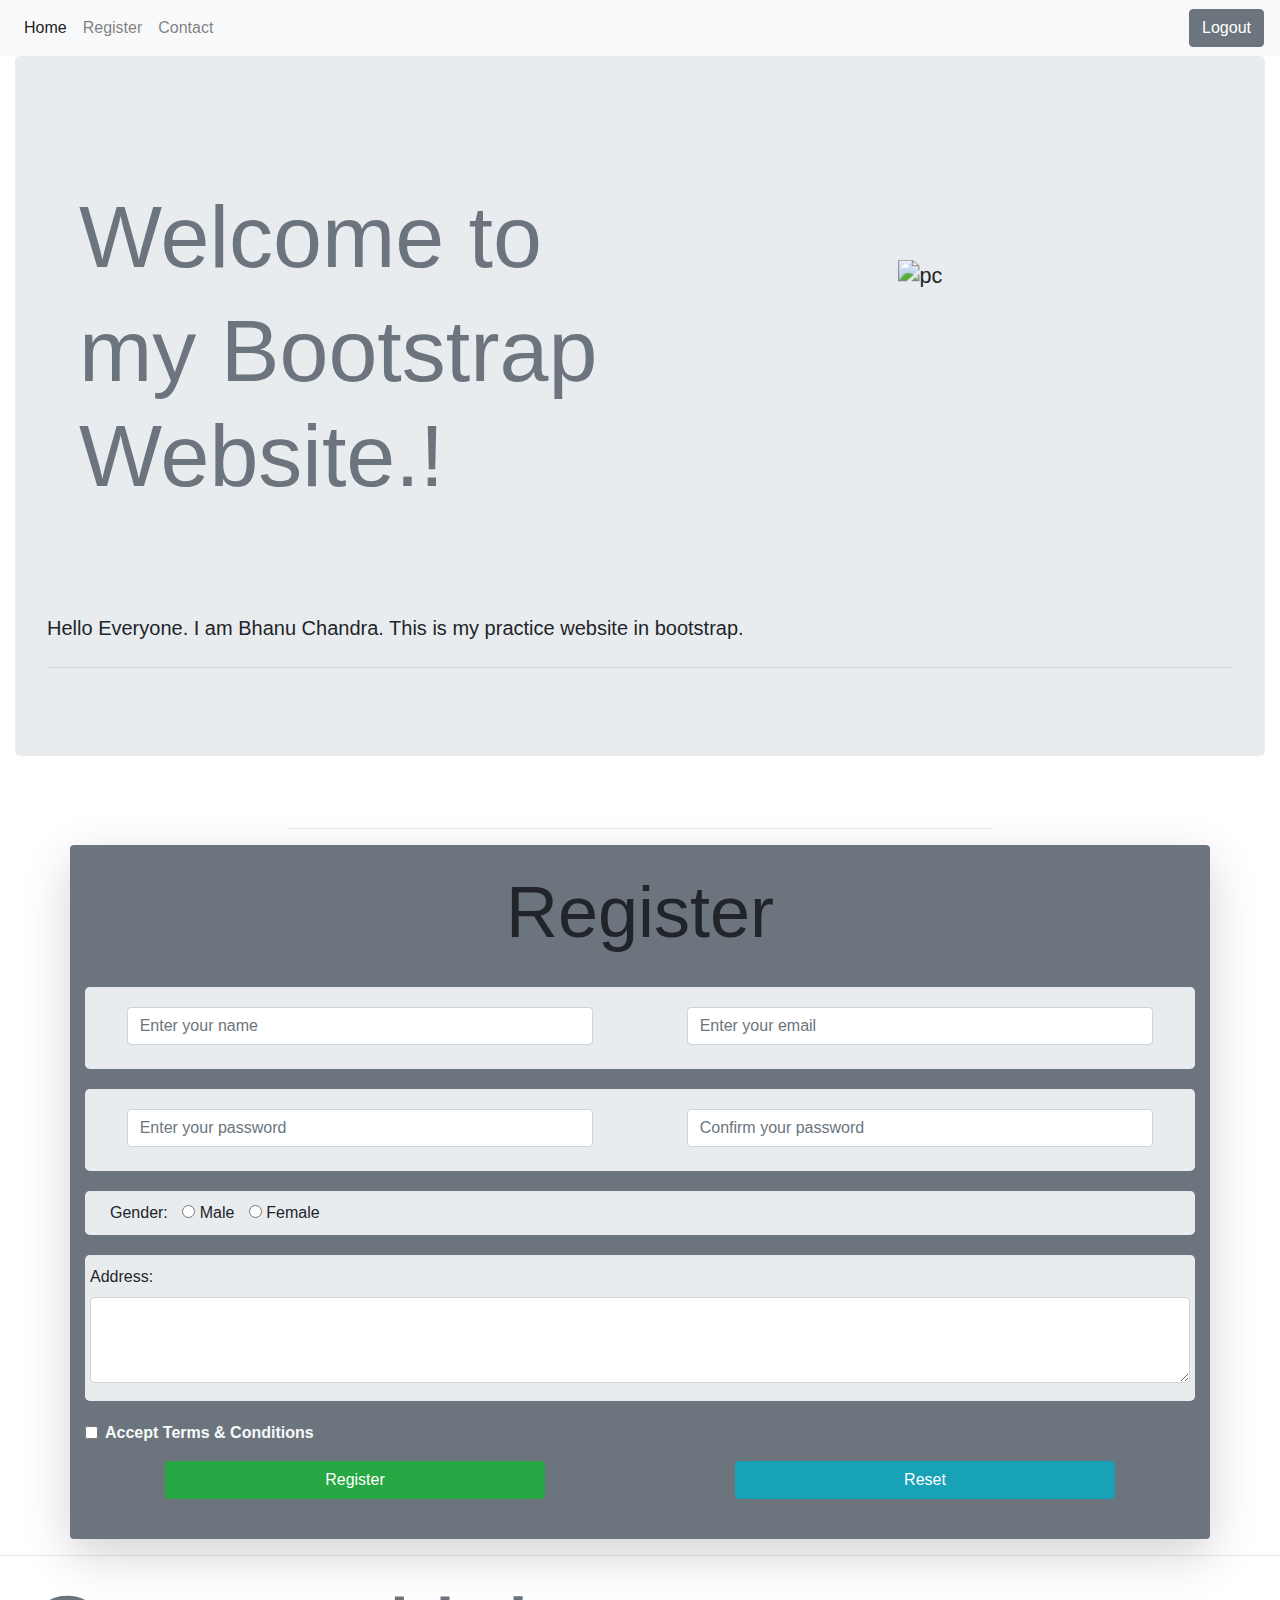
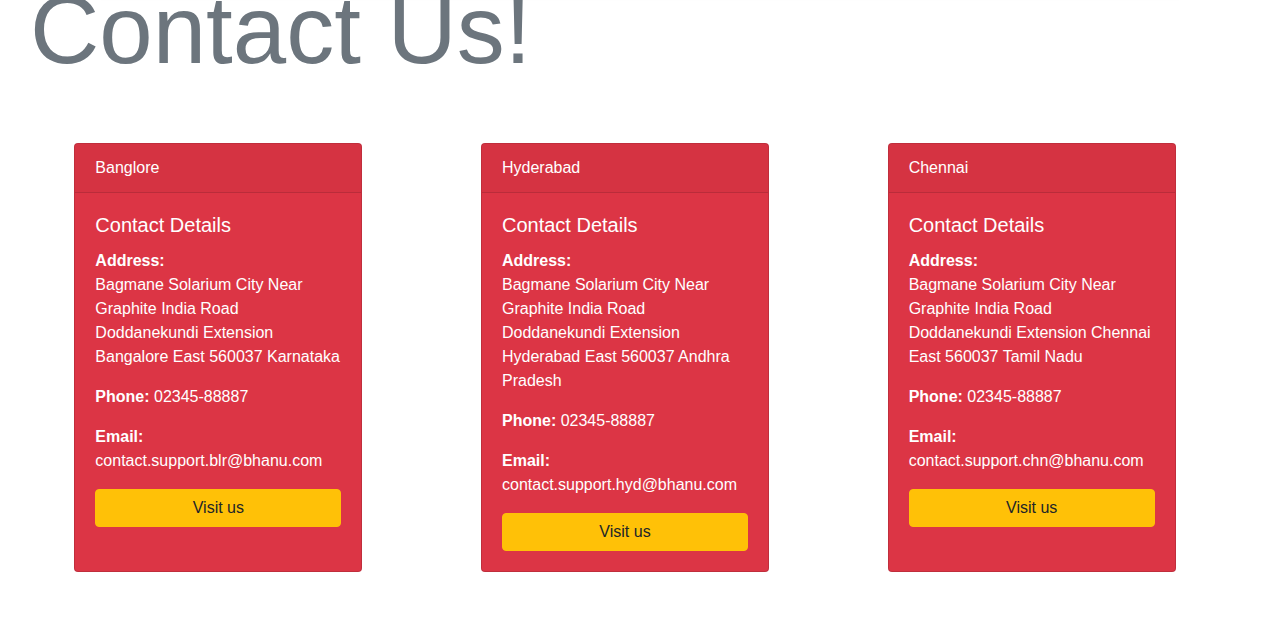
==== index.html @ 5d18a9fb "Add files via upload" ====
<!doctype html>
<html lang="en">

<head>
    <title>Title</title>
    <!-- Required meta tags -->
    <meta charset="utf-8">
    <meta name="viewport" content="width=device-width, initial-scale=1, shrink-to-fit=no">
    <link rel="stylesheet" href="./style.css">
    <!-- Bootstrap CSS -->
    <link rel="stylesheet" href="https://stackpath.bootstrapcdn.com/bootstrap/4.3.1/css/bootstrap.min.css"
        integrity="sha384-ggOyR0iXCbMQv3Xipma34MD+dH/1fQ784/j6cY/iJTQUOhcWr7x9JvoRxT2MZw1T" crossorigin="anonymous">
</head>

<body>
    <header class="header sticky-top">
        <nav class="navbar navbar-expand-lg navbar-light bg-light sticky-top">
            <div class="collapse navbar-collapse" id="navbarSupportedContent">
                <ul class="navbar-nav mr-auto">
                    <li class="nav-item active">
                        <a class="nav-link" href="#home">Home <span class="sr-only">(current)</span></a>
                    </li>
                    <li class="nav-item">
                        <a class="nav-link" href="#register">Register</a>
                    </li>
                    <li class="nav-item">
                        <a class="nav-link" href="#contact">Contact</a>
                    </li>
                </ul>
                <form class="form-inline my-2 my-lg-0">
                    <button class="btn btn-outline-secondary bg-secondary" type="submit"><a href="./two.html"
                            style="text-decoration: none;" class="text-white">Logout</a></button>
                </form>


            </div>
        </nav>
    </header>
    <!-- Home -->
    <div class="container-fluid">
        <div class="jumbotron" id="home">
            <div class="jumbotron row">
                <h1 class="text-secondary display-2 col-sm-12 col-lg-9">
                    Welcome to
                </h1>
                <h1 class="text-secondary display-2 col-sm-12 col-lg-9">
                    my Bootstrap Website.!
                </h1>

                <img class="col-sm-12 col-lg-3" src="./Images/about-us.png" alt="pc">
            </div>
            <p class="lead">Hello Everyone. I am Bhanu Chandra. This is my practice website in bootstrap.</p>
            <hr class="my-4">
        </div>
    </div>
    <br>
    <hr id="register">
    <div class="container  bg-secondary shadow-lg p-6 mb-10 bg-secondary rounded">
        <div class="row">
            <div class="col-lg-12">
                <br>
                <strong>
                    <h1 class="display-3 text-center">Register</h1>
                </strong>
                <br>
                <form class="form-horizontal">
                    <div class="jumbotron" id="inner-jumbo">
                        <div class="form-group row" id="inner-jumbo1">
                            <input type="txt" class="form-control col-sm-12 col-lg-5 mx-auto d-block"
                                placeholder="Enter your name ">
                            <input type="email" class="form-control col-sm-12 col-lg-5 mx-auto d-block"
                                placeholder="Enter your email">
                        </div>
                    </div>
                    <div class="jumbotron" id="inner-jumbo">
                        <div class="form-group row" id="inner-jumbo1">
                            <input type="password" class="form-control col-sm-12 col-lg-5 mx-auto d-block"
                                placeholder="Enter your password ">
                            <input type="password" class="form-control col-sm-12 col-lg-5 mx-auto d-block"
                                placeholder="Confirm your password">
                        </div>
                    </div>
                    <div class="jumbotron" id="inner-jumbo">
                        <div class="form-check">
                            <label for="gender" id="gender">Gender:</label>

                            <input type="radio" name="gender" id="gender-r" class="radio" value="male">
                            <label class="form-check-label" id="gender"> Male </label>

                            <input type="radio" name="gender" id="gender-r" class="radio" value="female">
                            <label class="form-check-label" id="gender"> Female </label>
                        </div>
                    </div>
                    <div class="jumbotron" id="inner-jumbo">
                        <div class="form-group">
                            <label for="address">Address:</label>
                            <textarea class="form-control" name="address" id="address" rows="3"></textarea>
                        </div>
                    </div>
                    <div class="form-group form-check">
                        <input class="form-check-input" type="checkbox">
                        <strong><label class="form-check-label text-light">Accept Terms & Conditions</label></strong>
                    </div>
                    <div class="form-group row">
                        <button type="submit"
                            class="btn btn-success col-sm-12 col-lg-4 mx-auto d-block">Register</button>
                        <button type="reset" class="btn btn-info col-sm-12 col-lg-4 mx-auto d-block">Reset</button>
                    </div>
                    <br>
                </form>
            </div>
        </div>
    </div>
    <hr>
    <div class="container-fluid col-sm-12 col-lg-12">
        <h1 class="text-secondary display-1 col-sm-12 col-lg-9">
            Contact Us!
        </h1>
        <br><br>
        <div class="container-fluid row" id="contact">

            <div class="card text-white bg-danger mx-auto d-block" style="max-width: 18rem;" id="card-a">
                <div class="card-header">Banglore</div>
                <div class="card-body">
                    <h5 class="card-title">Contact Details</h5>
                    <p class="card-text"><strong>Address:</strong><br>
                        Bagmane Solarium City
                        Near Graphite India Road
                        Doddanekundi Extension
                        Bangalore East 560037
                        Karnataka</p>
                    <p class="card-text"><strong>Phone:</strong> 02345-88887</p>
                    <p class="card-text"><strong>Email:</strong> contact.support.blr@bhanu.com</p>
                    <a href="#home" class="btn btn-warning mx-auto d-block">Visit us</a>
                </div>
            </div>
            <div class="card text-white bg-danger mx-auto d-block" style="max-width: 18rem;" id="card-a">
                <div class="card-header">Hyderabad</div>
                <div class="card-body">
                    <h5 class="card-title">Contact Details</h5>
                    <p class="card-text"><strong>Address:</strong><br>
                        Bagmane Solarium City
                        Near Graphite India Road
                        Doddanekundi Extension
                        Hyderabad East 560037
                        Andhra Pradesh</p>
                    <p class="card-text"><strong>Phone:</strong> 02345-88887</p>
                    <p class="card-text"><strong>Email:</strong> contact.support.hyd@bhanu.com</p>
                    <a href="#home" class="btn btn-warning mx-auto d-block">Visit us</a>
                </div>
            </div>
            <div class="card text-white bg-danger mx-auto d-block" style="max-width: 18rem;" id="card-a">
                <div class="card-header">Chennai</div>
                <div class="card-body">
                    <h5 class="card-title">Contact Details</h5>
                    <p class="card-text"><strong>Address:</strong><br>
                        Bagmane Solarium City
                        Near Graphite India Road
                        Doddanekundi Extension
                        Chennai East 560037
                        Tamil Nadu</p>
                    <p class="card-text"><strong>Phone:</strong> 02345-88887</p>
                    <p class="card-text"><strong>Email:</strong> contact.support.chn@bhanu.com</p>
                    <a href="#home" class="btn btn-warning mx-auto d-block">Visit us</a>
                </div>
            </div>
        </div>
    </div>
    <br><br>
    <!-- Optional JavaScript -->
    <script src="./script.js"></script>
    <!-- jQuery first, then Popper.js, then Bootstrap JS -->
    <script src="https://code.jquery.com/jquery-3.3.1.slim.min.js"
        integrity="sha384-q8i/X+965DzO0rT7abK41JStQIAqVgRVzpbzo5smXKp4YfRvH+8abtTE1Pi6jizo"
        crossorigin="anonymous"></script>
    <script src="https://cdnjs.cloudflare.com/ajax/libs/popper.js/1.14.7/umd/popper.min.js"
        integrity="sha384-UO2eT0CpHqdSJQ6hJty5KVphtPhzWj9WO1clHTMGa3JDZwrnQq4sF86dIHNDz0W1"
        crossorigin="anonymous"></script>
    <script src="https://stackpath.bootstrapcdn.com/bootstrap/4.3.1/js/bootstrap.min.js"
        integrity="sha384-JjSmVgyd0p3pXB1rRibZUAYoIIy6OrQ6VrjIEaFf/nJGzIxFDsf4x0xIM+B07jRM"
        crossorigin="anonymous"></script>
</body>

</html>
---- style.css ----
img {
    transform: scale(1.35);
}
img:hover {
    transform: scale(1.45);
}
#inner-jumbo {
    padding: 10px 5px 2px 5px;
    margin-bottom: 20px;
}
#inner-jumbo1 {
    padding: 10px 5px 2px 5px;
    margin-bottom: 20px;
}
#inner-jumbo:hover {
    box-shadow: 10px 10px 10px;
}
#register {
    width: 55%;
}
#gender {
    padding-left: 0px;
    padding-right: 10px;
}
#card-a:hover {
    box-shadow: rgb(136, 133, 133) 20px 10px 10px;
    transform: scale(1.15);
}
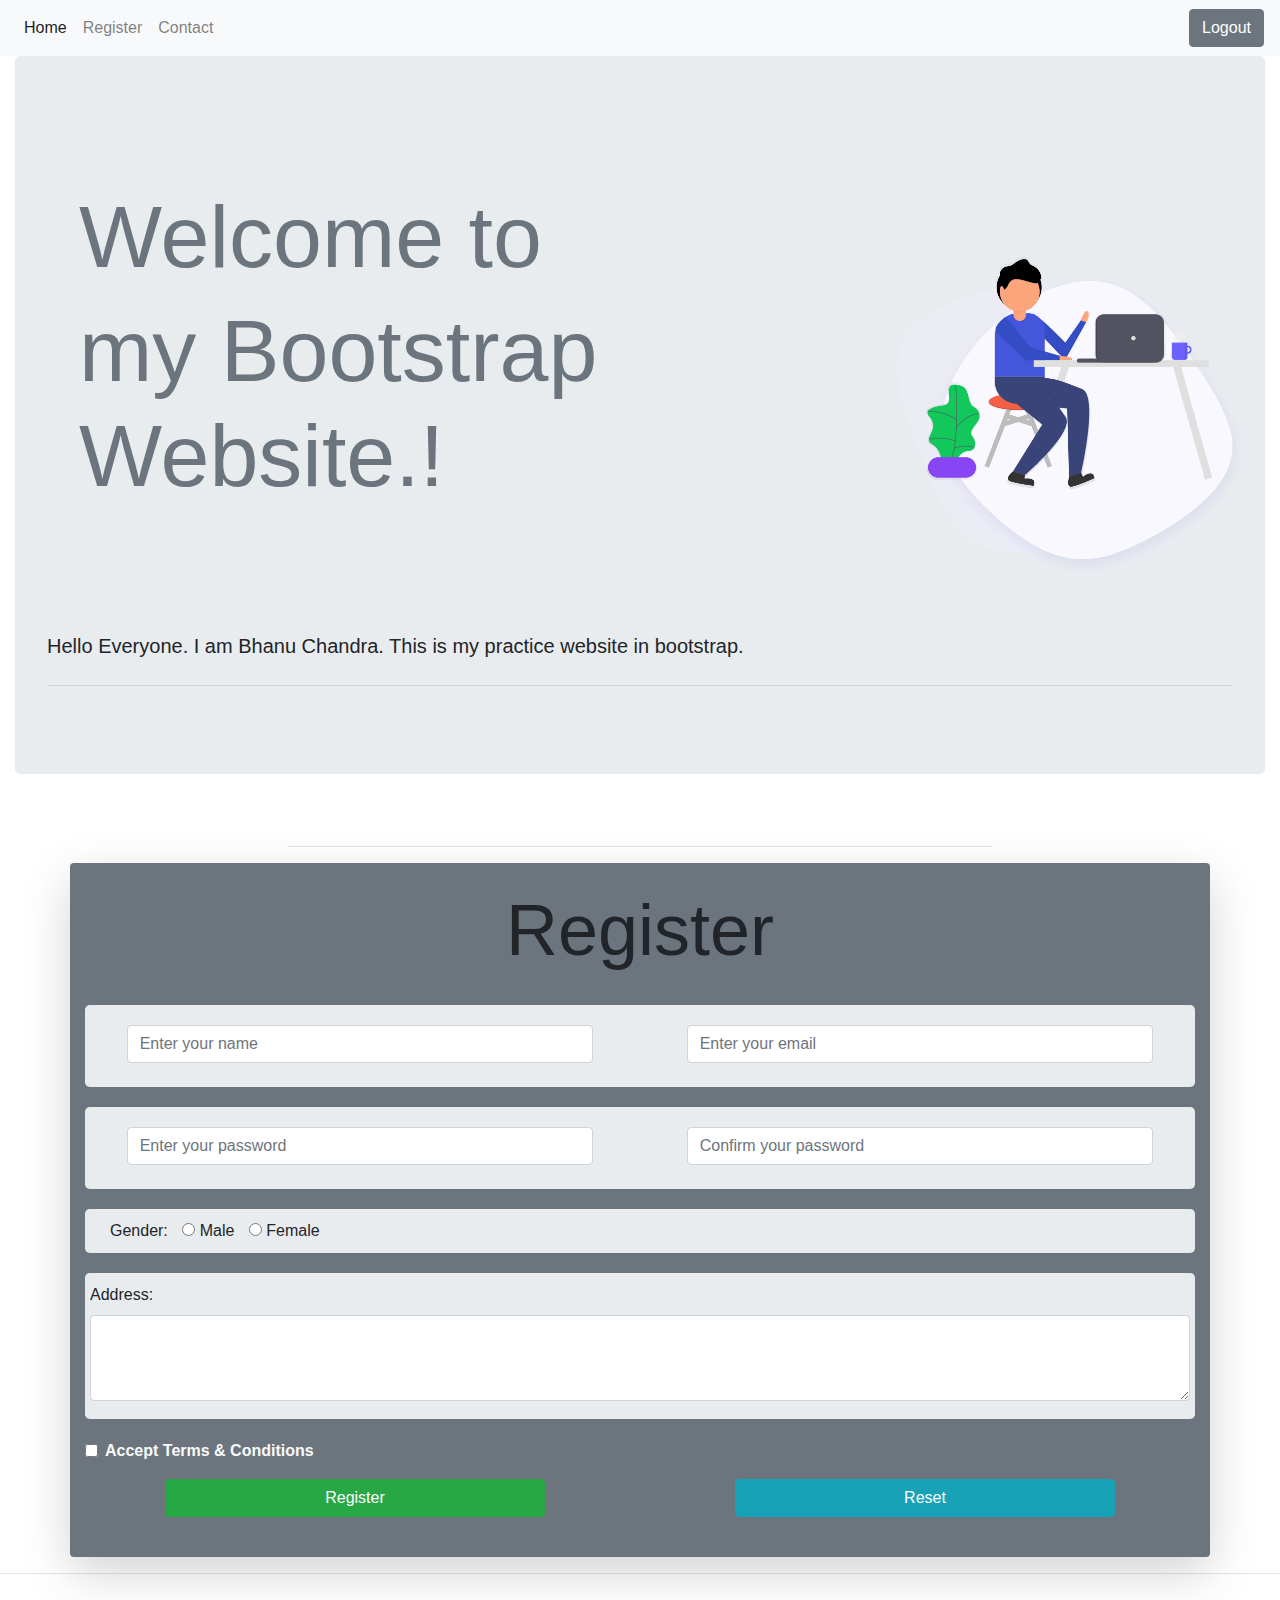
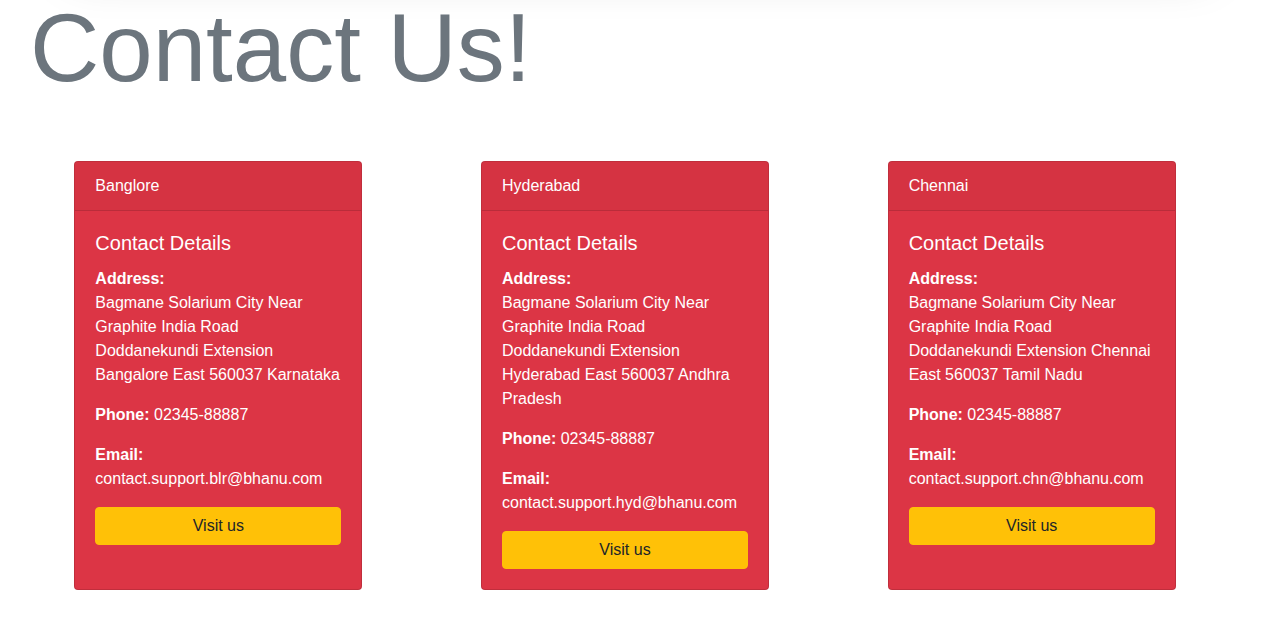
==== commit 6decfd55: "Update index.html" ====
--- a/index.html
+++ b/index.html
@@ -47,7 +47,7 @@
                     my Bootstrap Website.!
                 </h1>
 
-                <img class="col-sm-12 col-lg-3" src="./Images/about-us.png" alt="pc">
+                <img class="col-sm-12 col-lg-3" src="./about-us.png" alt="pc">
             </div>
             <p class="lead">Hello Everyone. I am Bhanu Chandra. This is my practice website in bootstrap.</p>
             <hr class="my-4">
@@ -181,4 +181,4 @@
         crossorigin="anonymous"></script>
 </body>
 
-</html>+</html>
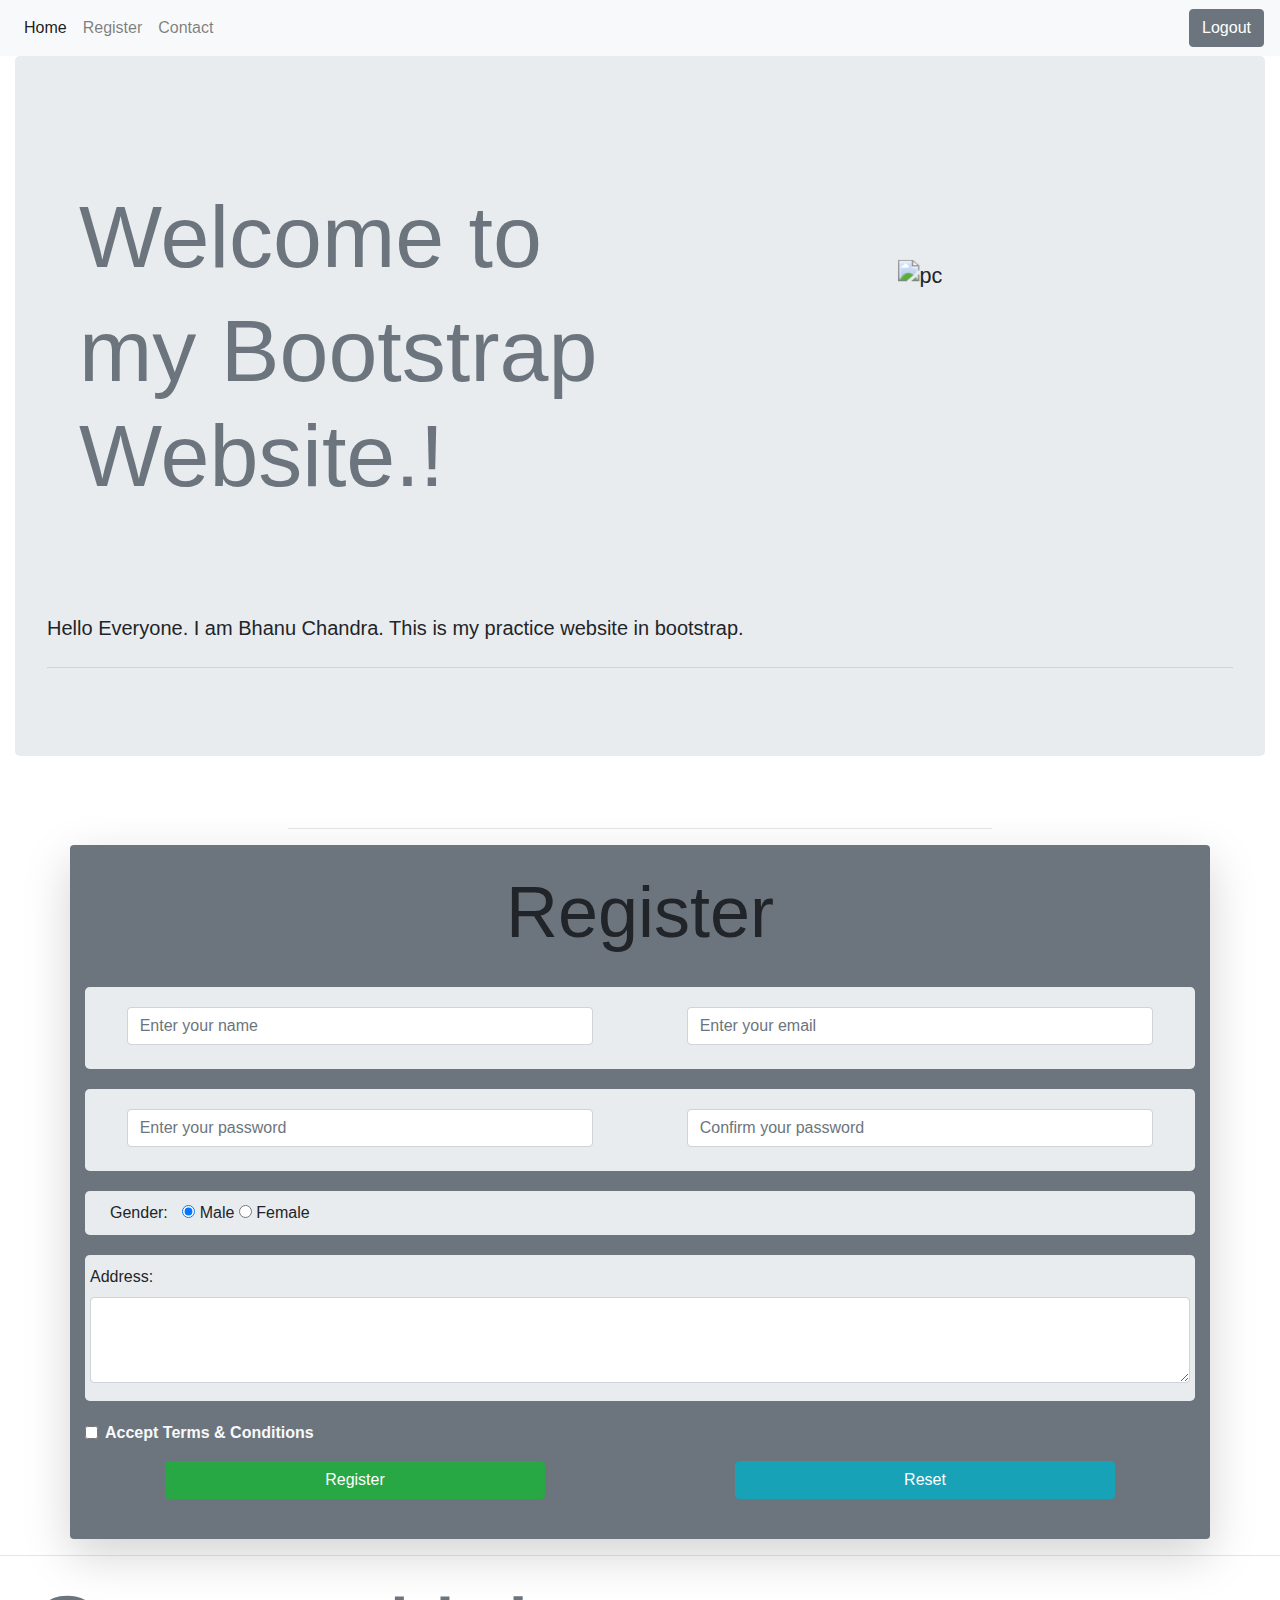
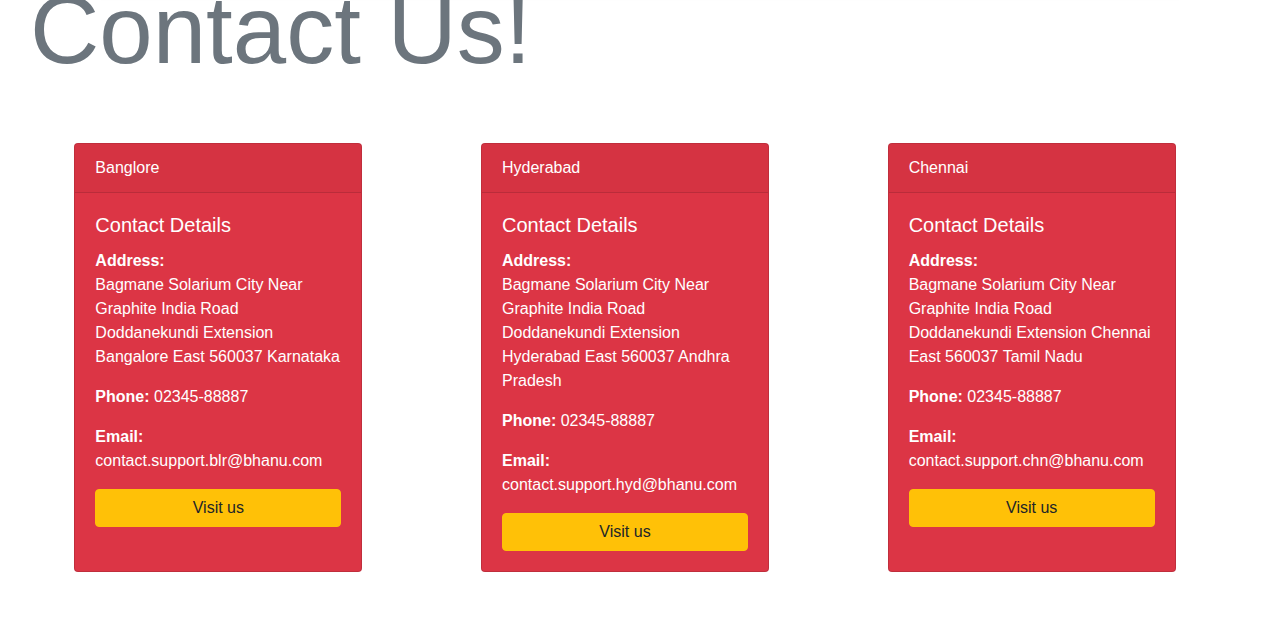
==== commit 637697ac: "Add files via upload" ====
--- a/index.html
+++ b/index.html
@@ -27,15 +27,34 @@
                         <a class="nav-link" href="#contact">Contact</a>
                     </li>
                 </ul>
-                <form class="form-inline my-2 my-lg-0">
-                    <button class="btn btn-outline-secondary bg-secondary" type="submit"><a href="./two.html"
-                            style="text-decoration: none;" class="text-white">Logout</a></button>
-                </form>
-
-
+                
+                <button class="btn btn-outline-secondary bg-secondary text-white" type="submit" id="logout">Logout</button>
             </div>
         </nav>
     </header>
+    <!-- <header> 
+        <nav class="navbar navbar-inverse" role="navigation">
+            <div class="container-fluid">
+                <div class="navbar-header">
+                   <button id="btn-id" type="button" class="navbar-toggle collapsed" data-toggle="collapse" data-target="#bs-example-navbar-collapse-1">
+                        <span class="icon-bar"></span>
+                        <span class="icon-bar"></span>
+                        <span class="icon-bar"></span>
+                   </button>
+                   <a class="navbar-brand " href="#">MyBrand</a>
+                </div>
+                <div class="collapse navbar-collapse" id="bs-example-navbar-collapse-1">
+                    <ul class="nav navbar-nav navbar-right">
+                        <li><a href="#home">Home</a></li>
+                        <li><a href="#register">Register</a></li>
+                        <li><a href="#contact">Contact</a></li>
+                    </ul>
+                    <button class="btn btn-outline-secondary bg-secondary text-white" type="submit" id="logout">Logout</button>
+                </div>
+            </div>
+        </nav>
+    </header> -->
+
     <!-- Home -->
     <div class="container-fluid">
         <div class="jumbotron" id="home">
@@ -47,7 +66,7 @@
                     my Bootstrap Website.!
                 </h1>
 
-                <img class="col-sm-12 col-lg-3" src="./about-us.png" alt="pc">
+                <img class="col-sm-12 col-lg-3" src="./Images/about-us.png" alt="pc">
             </div>
             <p class="lead">Hello Everyone. I am Bhanu Chandra. This is my practice website in bootstrap.</p>
             <hr class="my-4">
@@ -67,28 +86,28 @@
                     <div class="jumbotron" id="inner-jumbo">
                         <div class="form-group row" id="inner-jumbo1">
                             <input type="txt" class="form-control col-sm-12 col-lg-5 mx-auto d-block"
-                                placeholder="Enter your name ">
+                                placeholder="Enter your name " id="name">
                             <input type="email" class="form-control col-sm-12 col-lg-5 mx-auto d-block"
-                                placeholder="Enter your email">
+                                placeholder="Enter your email" id="email">
                         </div>
                     </div>
                     <div class="jumbotron" id="inner-jumbo">
                         <div class="form-group row" id="inner-jumbo1">
                             <input type="password" class="form-control col-sm-12 col-lg-5 mx-auto d-block"
-                                placeholder="Enter your password ">
+                                placeholder="Enter your password " id="pass1">
                             <input type="password" class="form-control col-sm-12 col-lg-5 mx-auto d-block"
-                                placeholder="Confirm your password">
+                                placeholder="Confirm your password" id="pass2">
                         </div>
                     </div>
                     <div class="jumbotron" id="inner-jumbo">
                         <div class="form-check">
                             <label for="gender" id="gender">Gender:</label>
 
-                            <input type="radio" name="gender" id="gender-r" class="radio" value="male">
-                            <label class="form-check-label" id="gender"> Male </label>
-
-                            <input type="radio" name="gender" id="gender-r" class="radio" value="female">
-                            <label class="form-check-label" id="gender"> Female </label>
+                            <input type="radio" name="gender" id="gender-m" class="radio" value="male" checked>
+                            <label class="form-check-label" id="male"> Male </label>
+
+                            <input type="radio" name="gender" id="gender-f" class="radio" value="female">
+                            <label class="form-check-label" id="female"> Female </label>
                         </div>
                     </div>
                     <div class="jumbotron" id="inner-jumbo">
@@ -102,8 +121,7 @@
                         <strong><label class="form-check-label text-light">Accept Terms & Conditions</label></strong>
                     </div>
                     <div class="form-group row">
-                        <button type="submit"
-                            class="btn btn-success col-sm-12 col-lg-4 mx-auto d-block">Register</button>
+                        <button type="submit" class="btn btn-success col-sm-12 col-lg-4 mx-auto d-block" id="reg">Register</button>
                         <button type="reset" class="btn btn-info col-sm-12 col-lg-4 mx-auto d-block">Reset</button>
                     </div>
                     <br>
@@ -166,9 +184,9 @@
             </div>
         </div>
     </div>
+    <div class="flicker" id="flicker"></div>
     <br><br>
     <!-- Optional JavaScript -->
-    <script src="./script.js"></script>
     <!-- jQuery first, then Popper.js, then Bootstrap JS -->
     <script src="https://code.jquery.com/jquery-3.3.1.slim.min.js"
         integrity="sha384-q8i/X+965DzO0rT7abK41JStQIAqVgRVzpbzo5smXKp4YfRvH+8abtTE1Pi6jizo"
@@ -179,6 +197,7 @@
     <script src="https://stackpath.bootstrapcdn.com/bootstrap/4.3.1/js/bootstrap.min.js"
         integrity="sha384-JjSmVgyd0p3pXB1rRibZUAYoIIy6OrQ6VrjIEaFf/nJGzIxFDsf4x0xIM+B07jRM"
         crossorigin="anonymous"></script>
+    <script src="./script.js"></script>
 </body>
 
-</html>
+</html>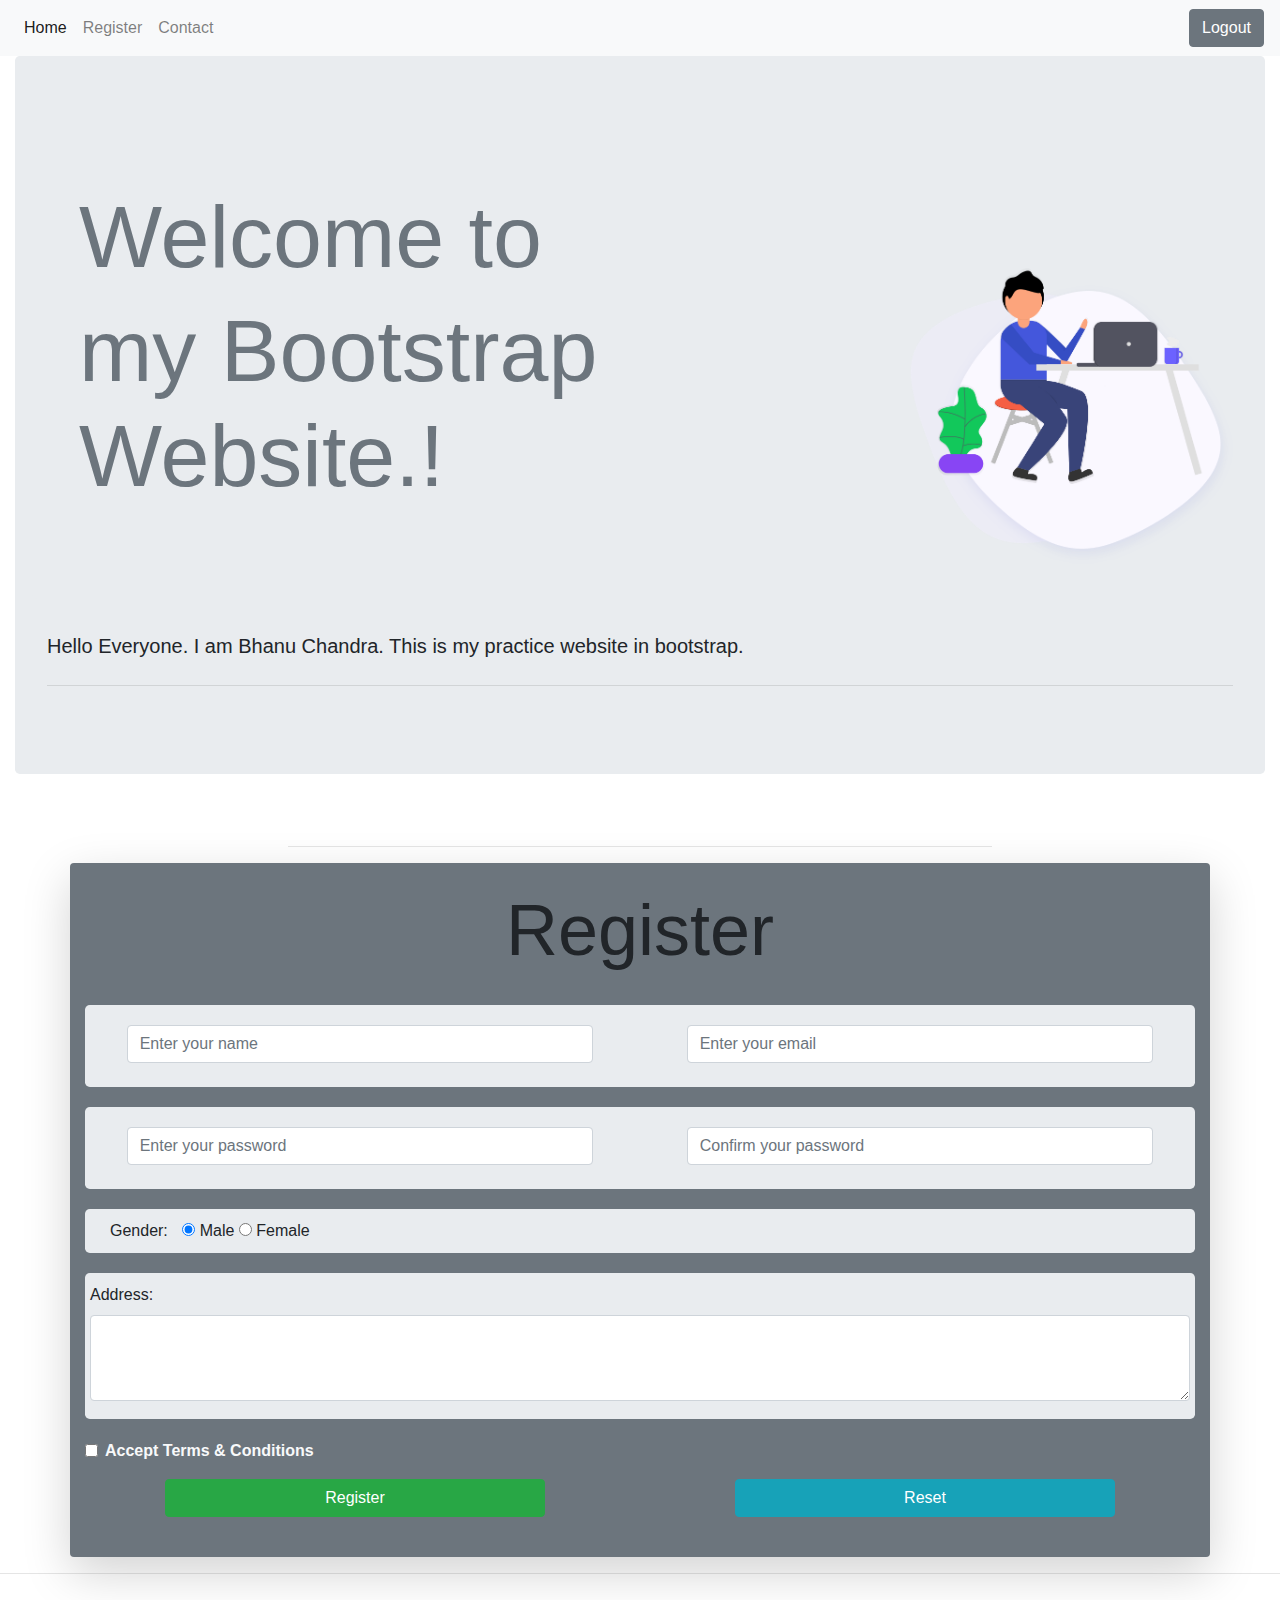
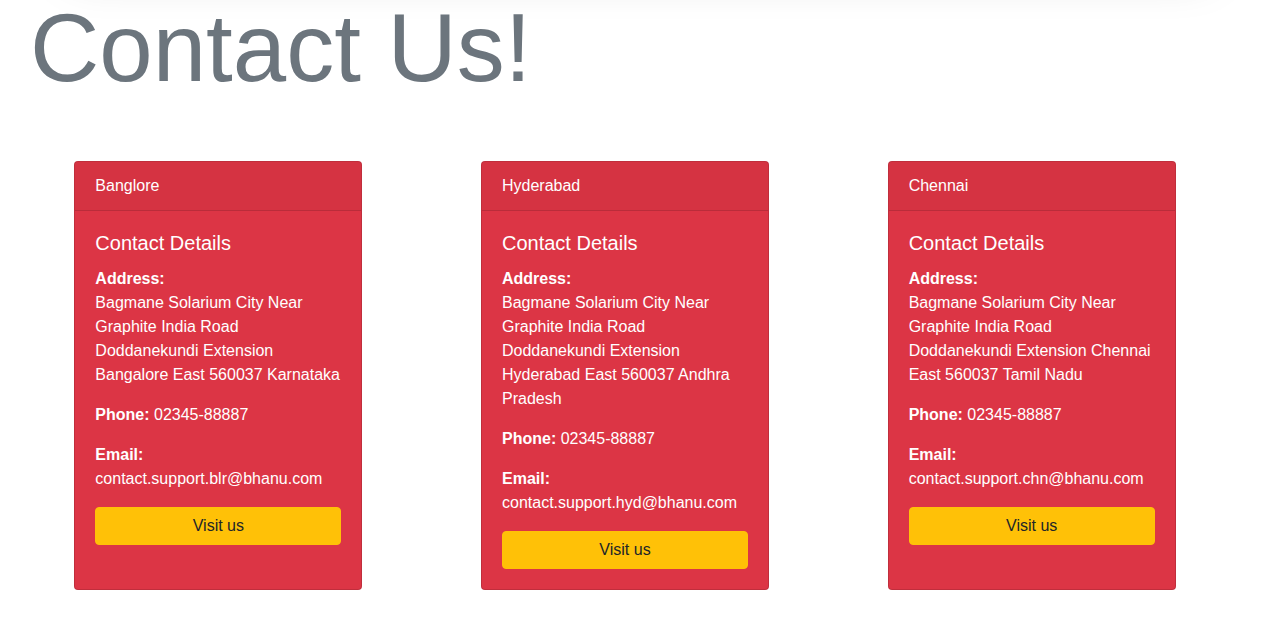
==== commit 72de7cec: "Update index.html" ====
--- a/index.html
+++ b/index.html
@@ -66,7 +66,7 @@
                     my Bootstrap Website.!
                 </h1>
 
-                <img class="col-sm-12 col-lg-3" src="./Images/about-us.png" alt="pc">
+                <img class="col-sm-12 col-lg-3" src="./about-us.png" alt="pc">
             </div>
             <p class="lead">Hello Everyone. I am Bhanu Chandra. This is my practice website in bootstrap.</p>
             <hr class="my-4">
@@ -200,4 +200,4 @@
     <script src="./script.js"></script>
 </body>
 
-</html>+</html>
--- a/style.css
+++ b/style.css
@@ -1,8 +1,8 @@
 img {
-    transform: scale(1.35);
+    transform: scale(1.25);
 }
 img:hover {
-    transform: scale(1.45);
+    transform: scale(1.35);
 }
 #inner-jumbo {
     padding: 10px 5px 2px 5px;
